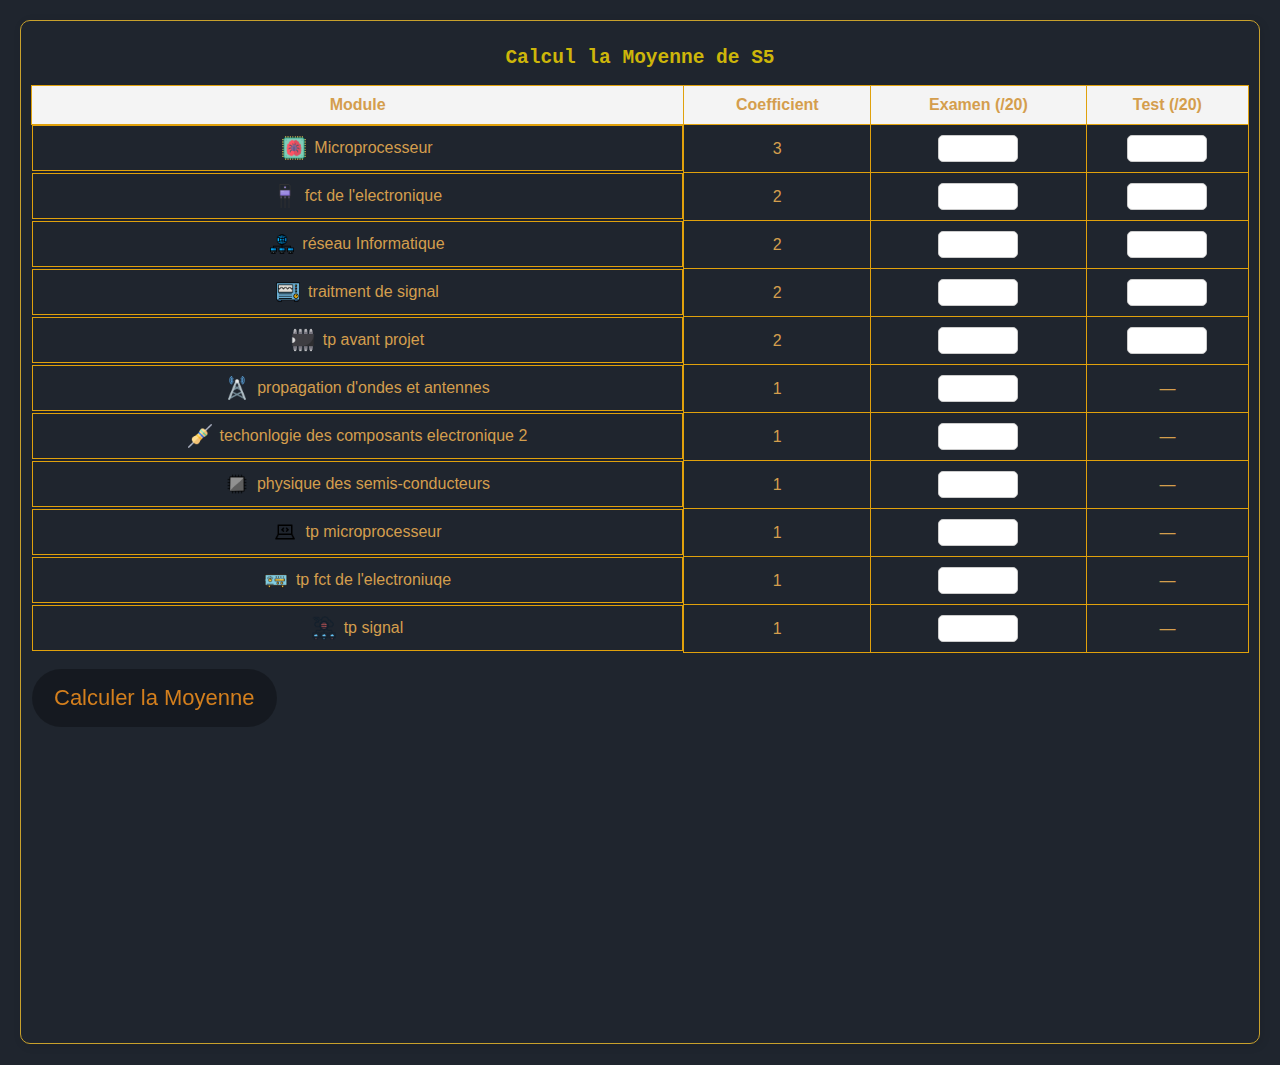
==== S5/title.html @ 68089abe "Add files via upload" ====
<!DOCTYPE html>
<html lang="fr">
<head>
    <meta charset="UTF-8">
    <meta name="viewport" content="width=device-width, initial-scale=1.0">
    <link rel="stylesheet" href="title.css">
    <title>Calcul de la Moyenne Pondérée</title>
</head>
<body>

    <div class="container">
        <h2>Calcul la Moyenne de S5</h2>
        <div class="table-container">
            <table>
                <thead>
                    <tr>
                        <th>Module</th>
                        <th>Coefficient</th>
                        <th>Examen (/20)</th>
                        <th>Test (/20)</th>
                    </tr>
                </thead>
                <tbody id="modulesTable"></tbody>
            </table>
        </div>

        <button class="btn" onclick="calculerMoyenne()">
            <span class="btnInner">Calculer la Moyenne</span>
        </button>
        <p id="result"></p>
    </div>

    <script src="title.js"></script>

</body>
</html>
---- S5/title.css ----
body {
    font-family: Arial, sans-serif;
    text-align: center;
    margin: 20px;
    color: rgb(212, 158, 77);
}
h2{
    font-family: monospace;
    color: #cdb60a;
}
.container {
    max-width: 150%;
    margin: auto;
    padding: 10px;
    border: 1px solid #c8a12c;
    border-radius: 10px;
    box-shadow: 2px 2px 10px rgba(0, 0, 0, 0.1);
    overflow-x: auto;
}
.table-container {
    width: 100%;
    overflow-x: auto;
}
table {
    width: 100%;
    border-collapse: collapse;
    min-width: 400px;
}
th, td {
    border: 1px solid #e0a10c;
    padding: 10px;
    text-align: center;
}
th {
    background-color: #f4f4f4;
}
input {
    width: 80%;
    max-width: 80px;
    padding: 5px;
    text-align: center;
    border: 1px solid #ccc;
    border-radius: 5px;
    font-weight: bold;
}
.pink {
    color: pink;
    border-color: red;
}
.green {
    color: rgb(135, 212, 10);
    border-color: rgb(24, 201, 83);
}
button {
    margin-top: 15px;
    padding: 10px 15px;
    background-color: #dedb37;
    color: white;
    border: none;
    border-radius: 5px;
    cursor: pointer;
}
button:hover {
    background-color: #f0de20;
}
#result {
    margin-top: 15px;
    font-weight: bold;
}
.module-name {
    display: flex;
    align-items: center;
    justify-content: center;
    gap: 8px;
}
.module-img {
    width: 24px;
    height: 24px;
    vertical-align: middle;
}
:root {
    --size-default: 22px;
    --size-sm: 16px;
    --color-green: #d47f1d;
    --color-black: #e4c10d;
}

@property --angle {
    syntax: "<angle>";
    initial-value: 0deg;
    inherits: false;
}

@property --glowColor {
    syntax: "<color>";
    initial-value: #b2930a;
}

@keyframes rotate {
    0% {
        --angle: 0deg;
        --glowColor: var(--color-green);
    }

    100% {
        --angle: 360deg;
        --glowColor: var(--color-green);
    }
}

* {
    box-sizing: border-box;
}

html,
body {
  
    background: #1f252e;
    /* background: linear-gradient(to bottom, rgba(0, 0, 0, 0) 0%, var(--color-black) 100%), radial-gradient(circle at 50% -50%, #335f4b 0%, var(--color-black) 100%); */
   
}



.btn {
    display: flex;
    align-items: center;
    justify-content: center;
    border-radius: 100px;
    border: none;
    background: none;
    position: relative;
    padding: 1px;
    margin-bottom: 25%;
    text-decoration: none;
    transition: all 0.18s ease-in-out;
    transform: translate3d(0, 0, 0);
}

.btn:after,
.btn:before {
    content: "";
    display: block;
    position: absolute;
    top: 0;
    left: 0;
    width: 100%;
    height: 100%;
    border-radius: calc(100px + 1.5px);
    background-size: 100% 100%;
    background-position: 0px 0px;
    background-image: conic-gradient(from var(--angle) at 50% 50%, rgba(0, 0, 0, 0) 0%, rgba(0, 0, 0, 0) 33%, var(--glowColor) 50%, rgba(0, 0, 0, 0) 66%, rgba(0, 0, 0, 0) 100%);
    animation: rotate 2s infinite linear;
}

.btn:before {
    animation: rotate 2s infinite linear;
    filter: blur(20px);
}

.btn .btnInner {
    position: relative;
    display: flex;
    flex-direction: column;
    width: 100%;
    padding: var(--size-sm) var(--size-default);
    border-radius: 100px;
    color: var(--color-green);
    font-weight: 500;
    font-size: 22px;
    z-index: 1;
    transition: all 0.18s ease;
    background: rgba(0, 0, 0, .3);
    backdrop-filter: blur(40px);
    backface-visibility: hidden;
}

.btn:hover .btnInner {
    background: rgba(169, 150, 40, 0.947);
    color: #eece2d;
}

.btn:active {
    transform: scale(0.95);
}
input[type="number"]::-webkit-inner-spin-button,
input[type="number"]::-webkit-outer-spin-button {
    -webkit-appearance: none;
    margin: 0;
}
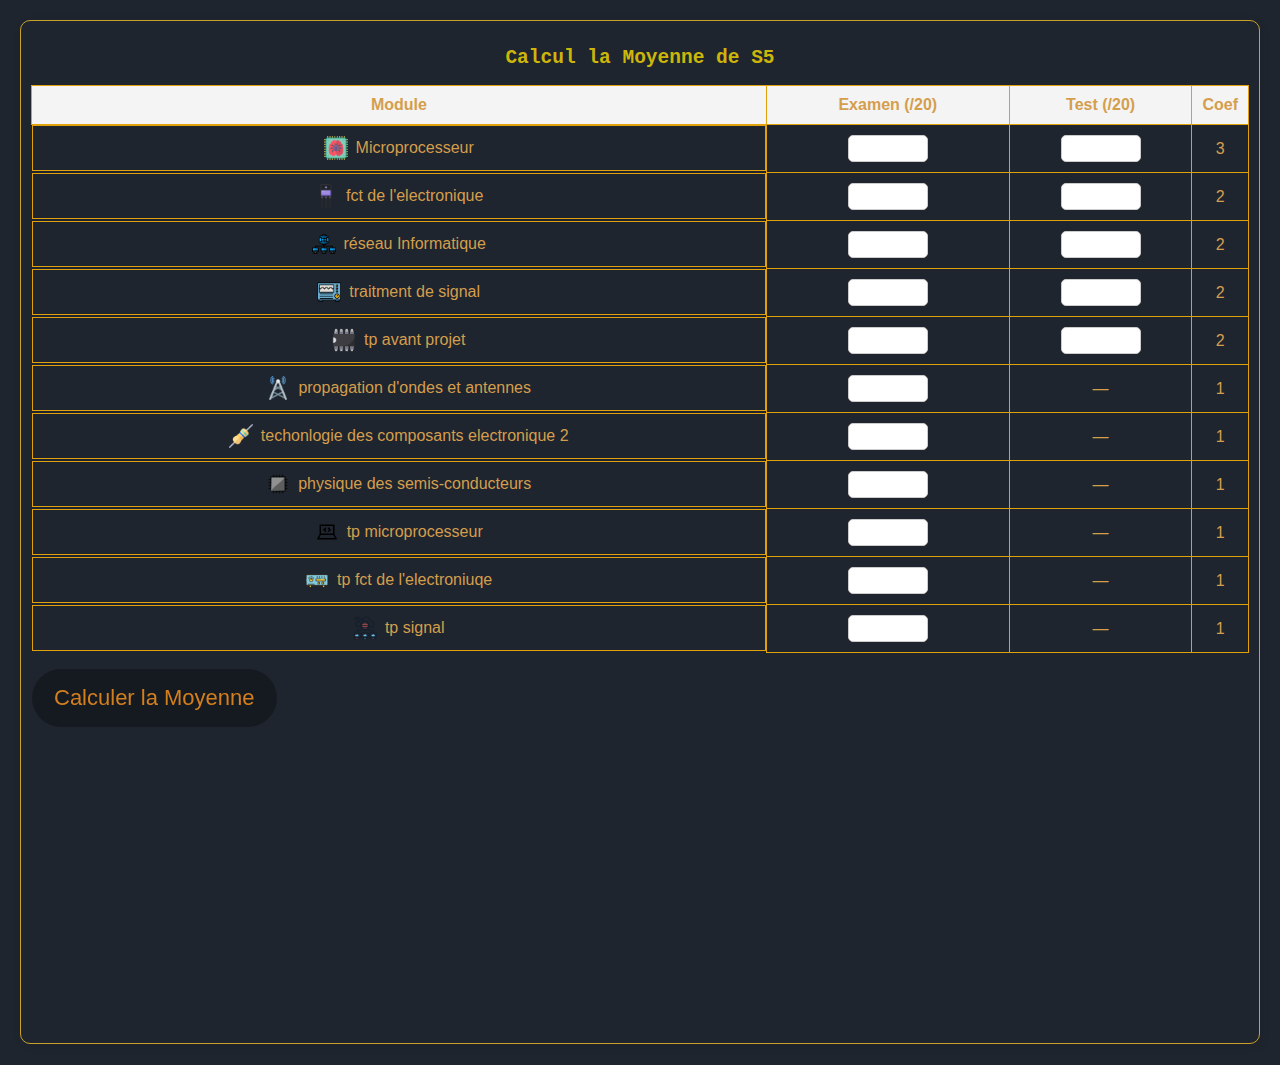
==== commit fe5475eb: "Update title.html" ====
--- a/S5/title.html
+++ b/S5/title.html
@@ -1,10 +1,11 @@
+
 <!DOCTYPE html>
 <html lang="fr">
 <head>
     <meta charset="UTF-8">
     <meta name="viewport" content="width=device-width, initial-scale=1.0">
     <link rel="stylesheet" href="title.css">
-    <title>Calcul de la Moyenne Pondérée</title>
+    <title>moyenne s5</title>
 </head>
 <body>
 
@@ -15,9 +16,9 @@
                 <thead>
                     <tr>
                         <th>Module</th>
-                        <th>Coefficient</th>
                         <th>Examen (/20)</th>
                         <th>Test (/20)</th>
+                        <th>Coef</th>
                     </tr>
                 </thead>
                 <tbody id="modulesTable"></tbody>
--- a/S5/title.css
+++ b/S5/title.css
@@ -84,34 +84,28 @@
     --color-green: #d47f1d;
     --color-black: #e4c10d;
 }
-
 @property --angle {
     syntax: "<angle>";
     initial-value: 0deg;
     inherits: false;
 }
-
 @property --glowColor {
     syntax: "<color>";
     initial-value: #b2930a;
 }
-
 @keyframes rotate {
     0% {
         --angle: 0deg;
         --glowColor: var(--color-green);
     }
-
     100% {
         --angle: 360deg;
         --glowColor: var(--color-green);
     }
 }
-
 * {
     box-sizing: border-box;
 }
-
 html,
 body {
   
@@ -119,9 +113,6 @@
     /* background: linear-gradient(to bottom, rgba(0, 0, 0, 0) 0%, var(--color-black) 100%), radial-gradient(circle at 50% -50%, #335f4b 0%, var(--color-black) 100%); */
    
 }
-
-
-
 .btn {
     display: flex;
     align-items: center;
@@ -136,7 +127,6 @@
     transition: all 0.18s ease-in-out;
     transform: translate3d(0, 0, 0);
 }
-
 .btn:after,
 .btn:before {
     content: "";
@@ -152,12 +142,10 @@
     background-image: conic-gradient(from var(--angle) at 50% 50%, rgba(0, 0, 0, 0) 0%, rgba(0, 0, 0, 0) 33%, var(--glowColor) 50%, rgba(0, 0, 0, 0) 66%, rgba(0, 0, 0, 0) 100%);
     animation: rotate 2s infinite linear;
 }
-
 .btn:before {
     animation: rotate 2s infinite linear;
     filter: blur(20px);
 }
-
 .btn .btnInner {
     position: relative;
     display: flex;
@@ -174,12 +162,10 @@
     backdrop-filter: blur(40px);
     backface-visibility: hidden;
 }
-
 .btn:hover .btnInner {
     background: rgba(169, 150, 40, 0.947);
     color: #eece2d;
 }
-
 .btn:active {
     transform: scale(0.95);
 }
@@ -187,4 +173,39 @@
 input[type="number"]::-webkit-outer-spin-button {
     -webkit-appearance: none;
     margin: 0;
-}+}
+/* Réduire la largeur de la colonne "Coif" */
+.coif {
+    width: 50px;
+    text-align: center;
+}
+
+/* Réduction des marges sur petits écrans */
+@media screen and (max-width: 768px) {
+    th, td {
+        padding: 5px;
+        font-size: 14px;
+    }
+
+    input {
+        width: 45px;
+    }
+
+    .coif {
+        width: 40px; /* Réduction de la largeur */
+    }
+}
+.pink {
+    color: pink;
+    border-color: red;
+}
+
+.green {
+    color: green;
+    border-color: green;
+}
+
+.red {
+    color: red;
+    border-color: red;
+}
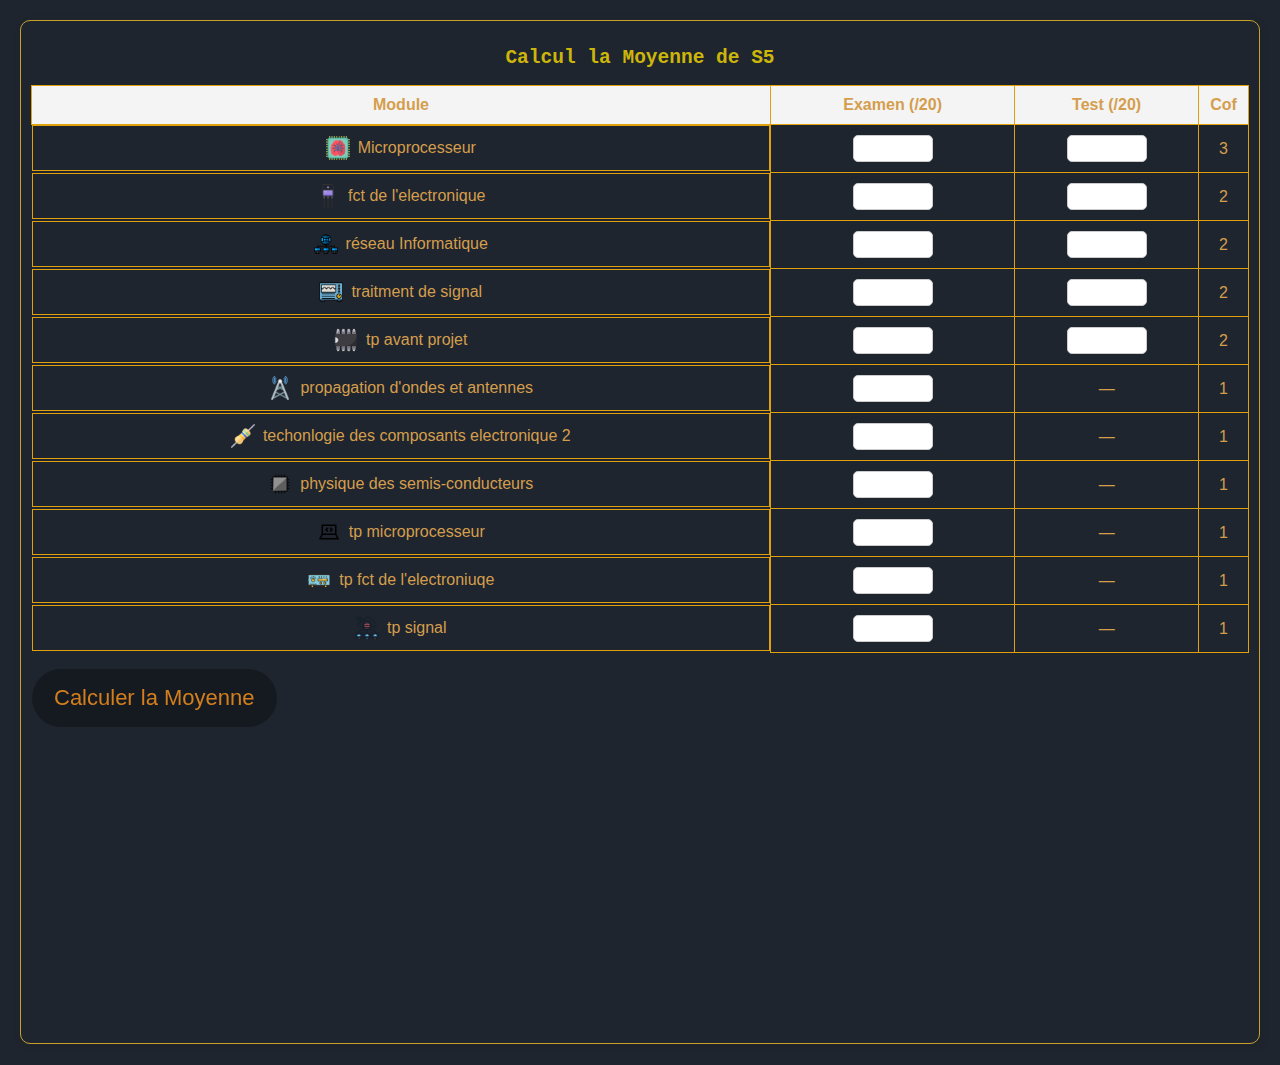
==== commit 34fc9602: "Update title.html" ====
--- a/S5/title.html
+++ b/S5/title.html
@@ -18,7 +18,7 @@
                         <th>Module</th>
                         <th>Examen (/20)</th>
                         <th>Test (/20)</th>
-                        <th>Coef</th>
+                        <th>Cof</th>
                     </tr>
                 </thead>
                 <tbody id="modulesTable"></tbody>
